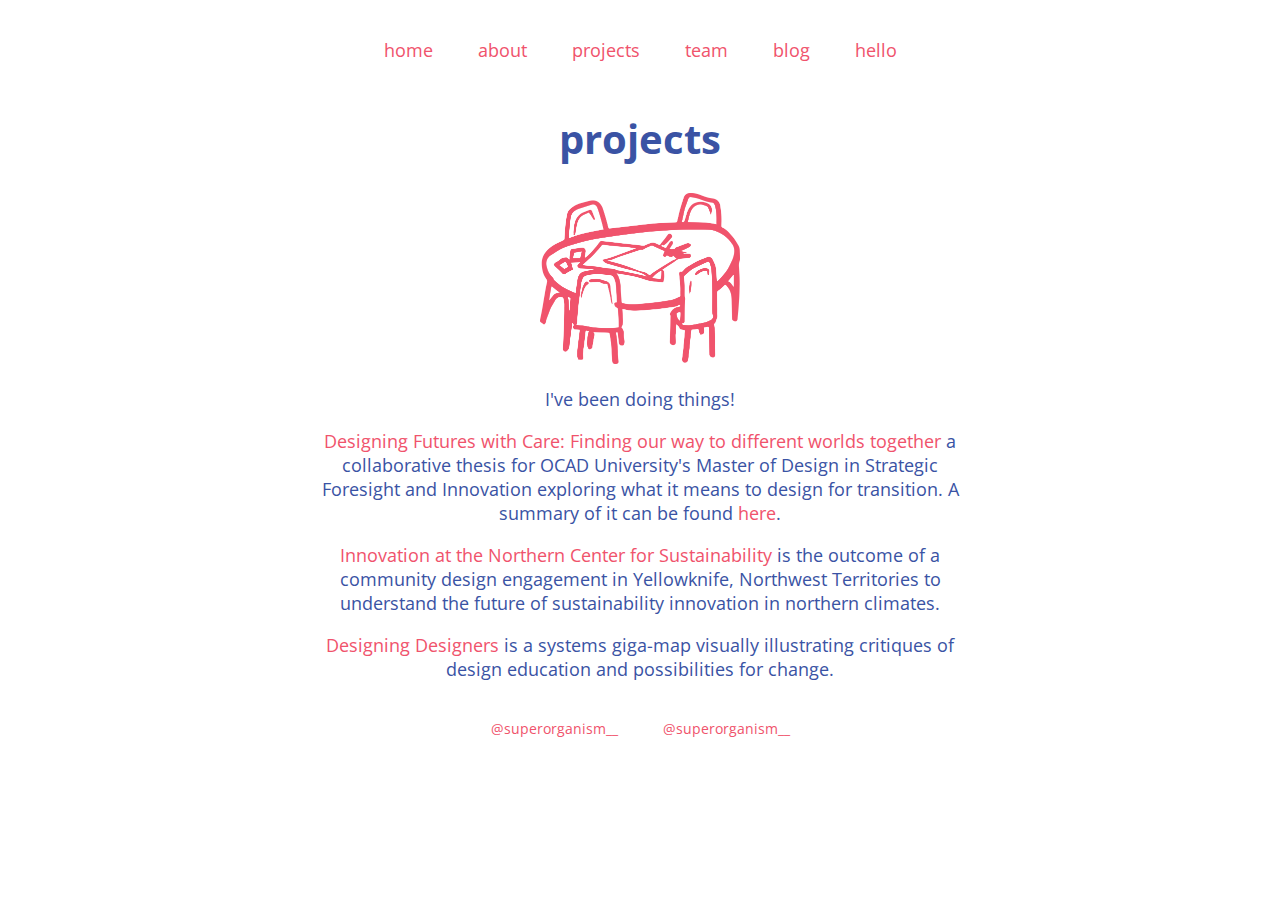
==== projects.html @ 1f8fb318 "🕰🕹 Updated with Glitch" ====
<!DOCTYPE html>
<html>
<head>
  <meta http-equiv="content-type" content="text/html; charset=utf-8">
  <meta name="mobile-web-app-capable" content="yes" />
  <meta name="viewport" content="width=device-width, initial-scale=1.0">
  <link rel="authorization_endpoint" href="https://indieauth.com/auth">
  <link rel="token_endpoint" href="https://tokens.indieauth.com/token">
  <link rel="stylesheet" href="style.css">
  <link rel="stylesheet" href="https://fonts.googleapis.com/css?family=Open+Sans&display=swap">

   <!-- nav bar -->
  <div class="container-fluid">
    
  <ul class="container nav-bar">

    <li class="nav-effect"><a href="index.html" >home</a></li>
    <li class="nav-effect"><a href="about.html" >about</a></li>
    <li class="nav-effect"><a href="projects.html">projects</a></li>
    <li class="nav-effect"><a href="team.html">team</a></li>
    <li class="nav-effect"><a href="blog.html">blog</a></li>
    <li class="nav-effect"><a href="hello.html">hello</a></li>

  </ul>
  </div>
  
  <!-- title -->
  <title>atml: projects</title>
</head>
<body>
  
  <!-- header -->
 <h1>projects</h1>
    
  <!-- picture -->
    <img src="images/projects.png" alt="line drawing of table with chairs" style="width:200px;height:21
    0px;" 
    img {
  border-radius: 50%;
}>
  
  <!-- body -->
    <p>
     I've been doing things!
    </p>

    <p> 
        <a href="http://openresearch.ocadu.ca/id/eprint/2634/1/Campbell_Tara_Lutterman_Ariana_2019_MDES_SFI_MRP.pdf">Designing Futures with Care: Finding our way to different worlds together</a> a collaborative thesis for OCAD University's Master of Design in Strategic Foresight and Innovation exploring what it means to design for transition. A summary of it can be found <a href=>here</a>.   
     </p> 
    <p> 
        <a href="http://northerncentreforsustainability.ca/resources/">Innovation at the Northern Center for Sustainability</a> is the outcome of a community design engagement in Yellowknife, Northwest Territories to understand the future of sustainability innovation in northern climates.    
     </p> 
    <p> 
        <a href="link">Designing Designers</a> is a systems giga-map visually illustrating critiques of design education and possibilities for change.    
     </p> 

  <footer>
      <ul>
      <!-- Instagram -->
      <li><a class="u-url" href="https://instagram.com/superorganism__" rel="me">@superorganism__</a></li>
          
      <!-- Twitter-->
      <li><a class="u-url" href="https://twitter.com/superorganism__" rel="me">@superorganism__</a></li>
    </ul>
</footer>
  
</body>
</html>
---- style.css ----
body{
  color:#3A53A4;
  background-color:white;
  font-family: 'Open Sans', sans-serif;
  text-align: center;
  font-size: 18px;
  max-width:650px;margin:0 auto;
}
h1{
  color:#3A53A4;
  text-align: center;
  font-size: 40px
}
a:link, a:visited{
  text-decoration:none;
  color:#f0536c;
}

a:visited{

}

a:hover {
  /* hide blue bar under a refs */
  text-decoration: none;
}

li {
  /* line up nav bar horizontal */
  display: inline-block;
  text-align: center;
}

li a {
  /* hide blue bar under a nav */
  text-decoration: none;
  display: inline-block;
  padding: 20px;
  font-family: "Open Sans";
  color: #f0536c;
  font-size: 18px
}

ul{
  padding:0;
}

footer a{
  font-size: 14px;
}

/* nav hover effect */
.nav-effect:after {
  content: "";
  display: block;
  width: 0;
  height: 2px;
  background: #3A53A4;
  transition: width 0.3s;
}
.nav-effect:hover::after {
  width: 100%;
  transition: width 0.3s;
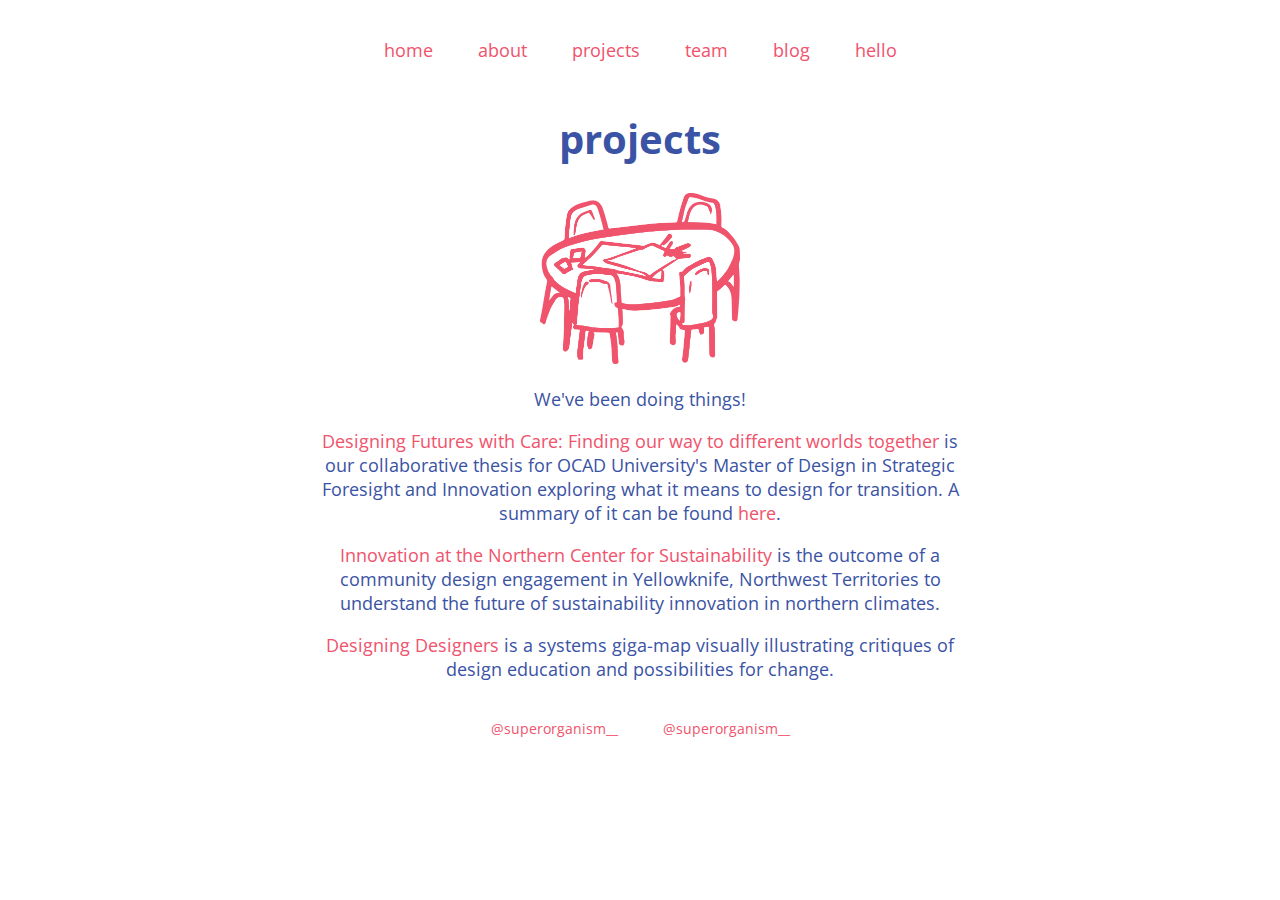
==== commit 01b06673: "💸🌷 Updated with Glitch" ====
--- a/projects.html
+++ b/projects.html
@@ -25,7 +25,7 @@
   </div>
   
   <!-- title -->
-  <title>atml: projects</title>
+  <title>superorganism: projects</title>
 </head>
 <body>
   
@@ -41,11 +41,11 @@
   
   <!-- body -->
     <p>
-     I've been doing things!
+     We've been doing things!
     </p>
 
     <p> 
-        <a href="http://openresearch.ocadu.ca/id/eprint/2634/1/Campbell_Tara_Lutterman_Ariana_2019_MDES_SFI_MRP.pdf">Designing Futures with Care: Finding our way to different worlds together</a> a collaborative thesis for OCAD University's Master of Design in Strategic Foresight and Innovation exploring what it means to design for transition. A summary of it can be found <a href=>here</a>.   
+        <a href="http://openresearch.ocadu.ca/id/eprint/2634/1/Campbell_Tara_Lutterman_Ariana_2019_MDES_SFI_MRP.pdf">Designing Futures with Care: Finding our way to different worlds together</a> is our collaborative thesis for OCAD University's Master of Design in Strategic Foresight and Innovation exploring what it means to design for transition. A summary of it can be found <a href=>here</a>.   
      </p> 
     <p> 
         <a href="http://northerncentreforsustainability.ca/resources/">Innovation at the Northern Center for Sustainability</a> is the outcome of a community design engagement in Yellowknife, Northwest Territories to understand the future of sustainability innovation in northern climates.    
